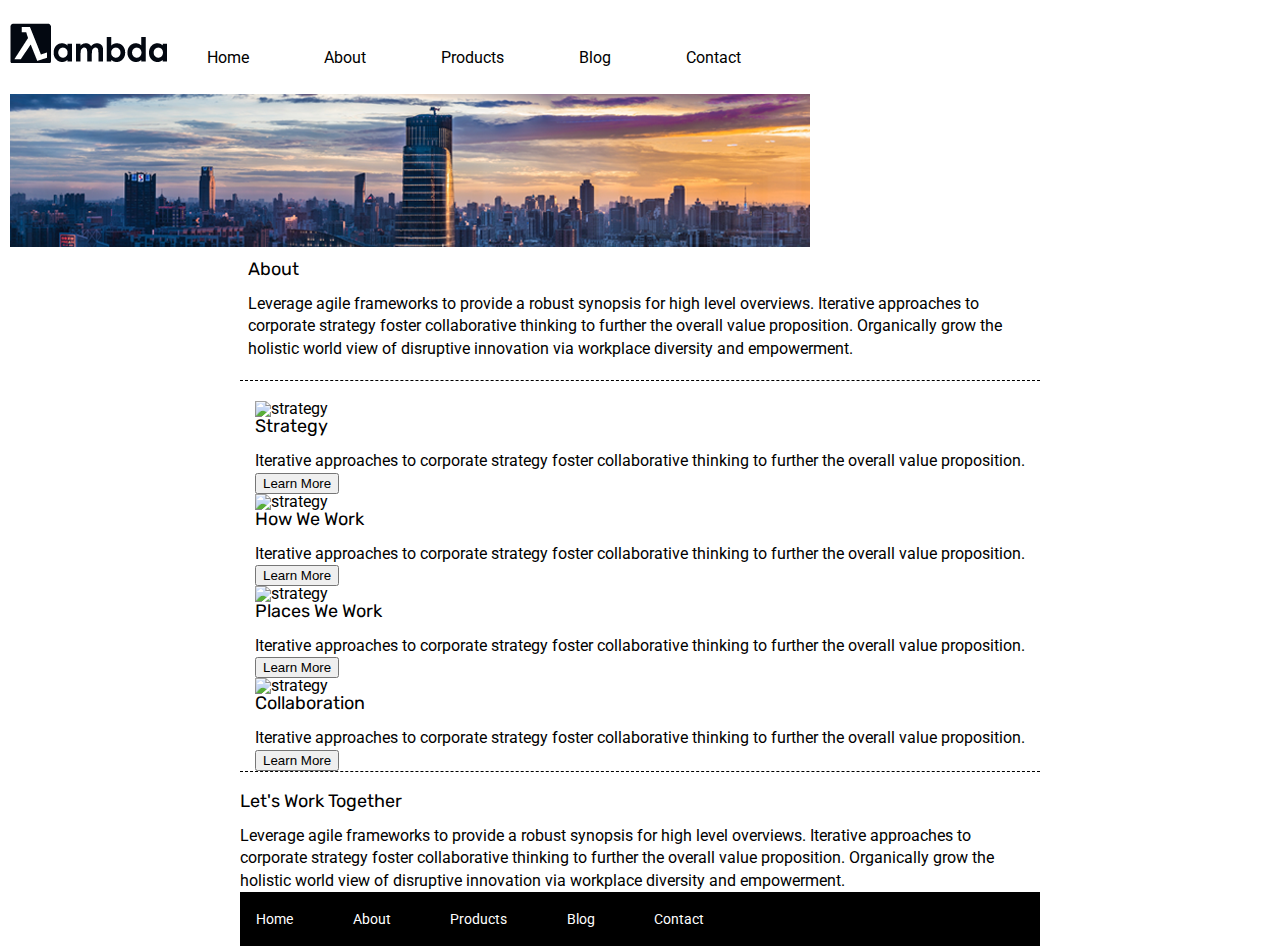
==== about.html @ 2412a437 "Just uploading whatever I done so far and still working" ====
<!doctype html>

<html lang="en">
<head>
  <meta charset="utf-8">

  <title>Sprint Challenge - About</title>

  <link href="https://fonts.googleapis.com/css?family=Roboto|Rubik" rel="stylesheet">
  <link rel="stylesheet" href="css/index.css">
  <header>
            
      <img class="logo" src="lambda-black.png"> </a>
      <nav>
            <a href="index.html">Home</a>
            <a href="about.html">About</a>
            <a href="#">Products</a>
            <a href="#">Blog</a>
            <a href="#">Contact</a>
      </nav>
      <a href="index.html">
      <img class="logo2" src="jumbo-about.png"> </a>
       
  </header>

</head>

<body>
  <div class="container about-page">
    <section class="top-content">
      <div class="text-container1">
        <h5>About</h5>

        <p>Leverage agile frameworks to provide a robust synopsis for high level overviews. Iterative approaches to corporate 
          strategy foster collaborative thinking to further the overall value proposition. Organically grow the holistic world
          view of disruptive innovation via workplace diversity and empowerment.
        </p>
      </div>
    </section>
    <section class="middle-content">
      <div class="cards">
        <dev class="card a">

          <img src="img/about-plan.png" alt="strategy">
          
          <h5>Strategy</h5>
          
          <p>Iterative approaches to corporate strategy foster collaborative thinking to further the overall value proposition.
          </p>


          <button> Learn More</button>
        </dev>

        <dev class="card b">
          <img src="img/about-working.png" alt="strategy">
          
          <h5>How We Work</h5>
          
          <p>Iterative approaches to corporate strategy foster collaborative thinking to further the overall value proposition.
            </p>
          <button> Learn More</button>

        </dev>
        <dev class="card c">
          <img src="img/about-office.png" alt="strategy">
          
          <h5>Places We Work</h5>

          <p>Iterative approaches to corporate strategy foster collaborative thinking to further the overall value proposition.
            </p>
          <button> Learn More</button>
        </dev>
        <dev class="card d">
          <img src="img/about-meeting.png" alt="strategy">
          
          <h5>Collaboration</h5>
          
          <p>Iterative approaches to corporate strategy foster collaborative thinking to further the overall value proposition.
            </p>
          <button> Learn More</button>
        </dev>
      </div>
    </section>

        <h5>Let's Work Together</h5>

        <p>Leverage agile frameworks to provide a robust synopsis for high level overviews. Iterative approaches to corporate strategy foster collaborative thinking to further the overall value proposition. Organically grow the holistic world view of disruptive innovation via workplace diversity and empowerment.
        </p>

      <footer>
        <nav>
          <a href="index.html">Home</a>
          <a href="#">About</a>
          <a href="#">Products</a>
          <a href="#">Blog</a>
          <a href="#">Contact</a>
        </nav>
      </footer>
    </div><!-- container -->        
</body>
</html>
---- css/index.css ----
/* http://meyerweb.com/eric/tools/css/reset/ 
   v2.0 | 20110126
   License: none (public domain)
*/

html, body, div, span, applet, object, iframe,
h1, h2, h3, h4, h5, h6, p, blockquote, pre,
a, abbr, acronym, address, big, cite, code,
del, dfn, em, img, ins, kbd, q, s, samp,
small, strike, strong, sub, sup, tt, var,
b, u, i, center,
dl, dt, dd, ol, ul, li,
fieldset, form, label, legend,
table, caption, tbody, tfoot, thead, tr, th, td,
article, aside, canvas, details, embed, 
figure, figcaption, footer, header, hgroup, 
menu, nav, output, ruby, section, summary,
time, mark, audio, video {
	margin: 0;
	padding: 0;
	border: 0;
	font-size: 100%;
	font: inherit;
	vertical-align: baseline;
}
/* HTML5 display-role reset for older browsers */
article, aside, details, figcaption, figure, 
footer, header, hgroup, menu, nav, section {
	display: block;
}
body {
	line-height: 1;
}
ol, ul {
	list-style: none;
}
blockquote, q {
	quotes: none;
}
blockquote:before, blockquote:after,
q:before, q:after {
	content: '';
	content: none;
}
table {
	border-collapse: collapse;
	border-spacing: 0;
}

* {
    box-sizing: border-box;
}

html, body {
    height: 100%;
    font-family: 'Roboto', sans-serif;
}

h1, h2, h3, h4, h5 {
    font-size: 18px;
    margin-bottom: 15px;
    font-family: 'Rubik', sans-serif;
}

p {
    line-height: 1.4;
}

.container {
    width: 800px;
    margin: 0 auto;
}
.container.about-page {
    width: 800px;
    margin: 0 auto;
}

.top-content {
    display: flex;
    flex-wrap: wrap;
    justify-content: space-evenly;
    margin-bottom: 20px;
    border-bottom: 1px dashed black;
}

.top-content .text-container {
    width: 48%;
    padding: 0 1%;
    padding-bottom: 20px;  
}
.top-content .text-container1 {
    width: 100%;
    padding: 0 1%;
    padding-bottom: 20px;  
}

.middle-content {
    margin-bottom: 20px;
    border-bottom: 1px dashed black;
}

.middle-content h2 {
    padding: 0 2%;
    margin-bottom: 0;
}

.middle-content .boxes {
    display: flex;
    flex-wrap: wrap;
    justify-content: space-evenly;
}
.middle-content .cards {
    display: flex;
    flex-wrap: wrap;
    justify-content: space-evenly; */
}

.middle-content .boxes .box{
    width: 12.5%;
    height: 100px;
    background: black;
    margin: 20px 2.5%;
    color: white;
    display: flex;
    align-items: center;
    justify-content: center;
}
.middle-content .cards .card2{
    width: 20%;
    height: 50px;
    margin: 20px;
    color: white;
    display: flex;
    align-items: center;
    justify-content: center;
}
.middle-content .boxes .box.a{
    background-color:teal;

}
.middle-content .boxes .box.b{
    background-color:gold;

}
.middle-content .boxes .box.c{
    background-color:cadetblue;

}
.middle-content .boxes .box.d{
    background-color:coral;

}
.middle-content .boxes .box.e{
    background-color:crimson;

}
.middle-content .boxes .box.f{
    background-color:forestgreen;

}
.middle-content .boxes .box.g{
    background-color:darkorchid;

}
.middle-content .boxes .box.h{
    background-color:hotpink;

}
.middle-content .boxes .box.i{
    background-color:indigo;

}
.middle-content .boxes .box.j{
    background-color:dodgerblue;

}

.bottom-content {
    display: flex;
    margin: 0 2% 20px;
    justify-content: space-around;
}

.bottom-content .text-container {
    padding-right: 4%;
}

.bottom-content .text-container:last-child {
    padding-right: 0;
}

footer {
    width: 100%;
    background: black;
}

footer nav {
    width: 60%;
    display: flex;
    justify-content: space-between;
    align-items: center;
    padding: 20px 2%;
    font-size: 14px;
}

footer nav a {
    color: white;
    text-decoration: none;
}
header {
    display: inline-block;
    margin: 10px;
}

header nav {
    margin-top: 40px; 
    width: 610px;
    justify-content: space-around;
    display: inline-block;
}
header .logo2 {
    margin: 28px 0 0 0px;
}
header nav a {
    text-decoration: none;
    color: black;
    padding : 35px;
    margin-left: 1px;
}
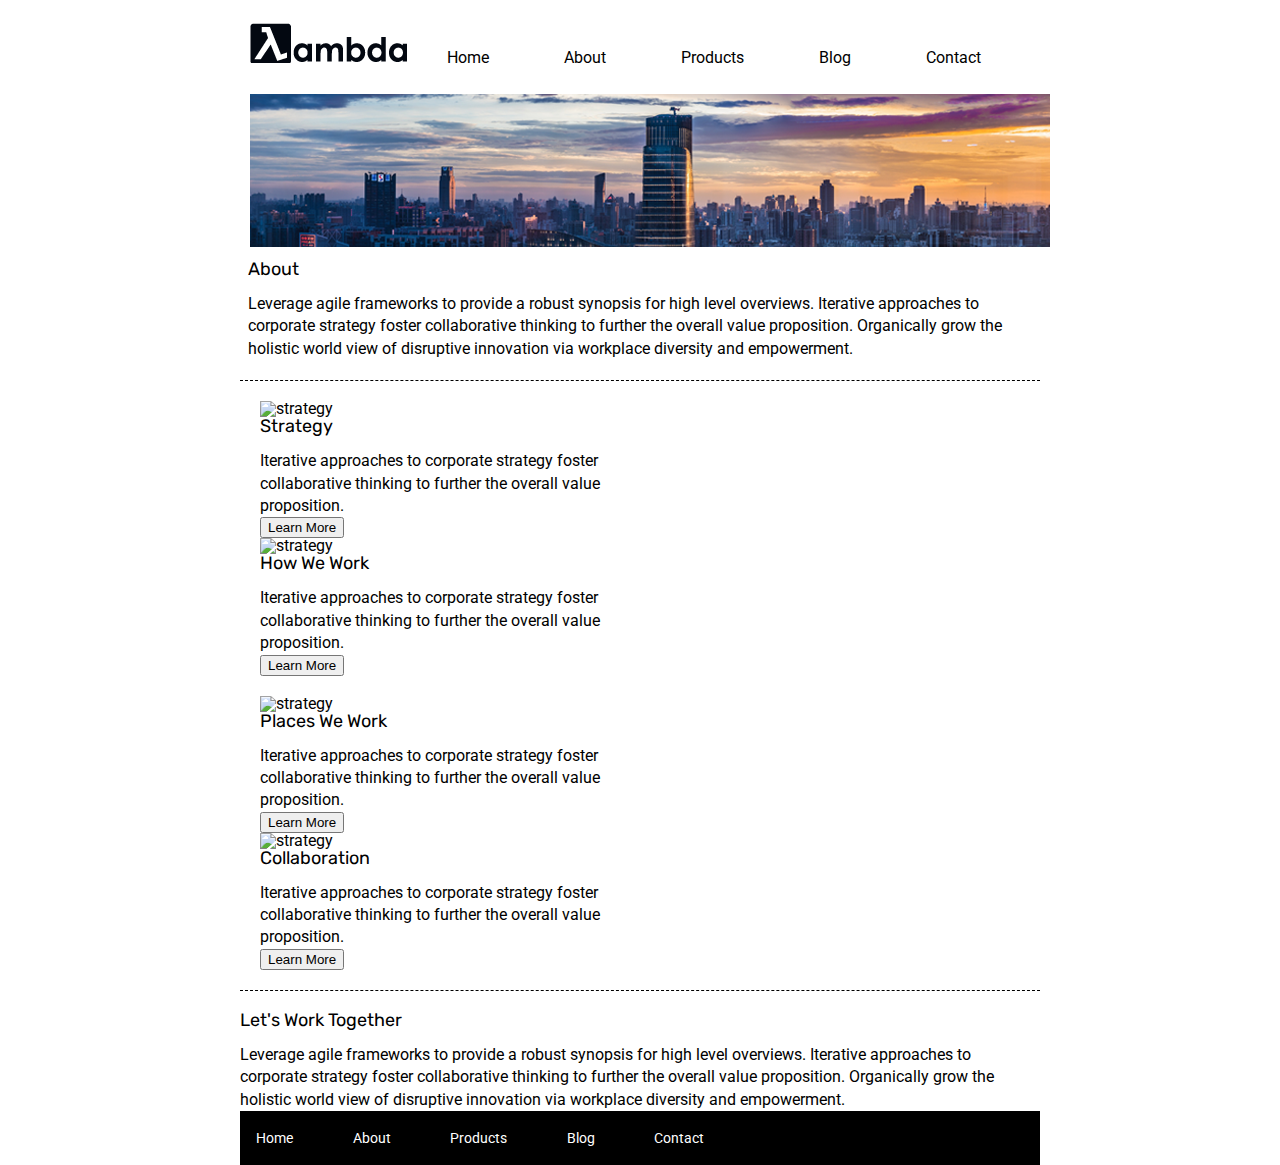
==== commit c5a95999: "little update" ====
--- a/about.html
+++ b/about.html
@@ -2,14 +2,18 @@
 
 <html lang="en">
 <head>
+  
   <meta charset="utf-8">
 
   <title>Sprint Challenge - About</title>
 
   <link href="https://fonts.googleapis.com/css?family=Roboto|Rubik" rel="stylesheet">
   <link rel="stylesheet" href="css/index.css">
-  <header>
-            
+  
+</head>   
+<body>  
+    <div class="container">
+      <header>
       <img class="logo" src="lambda-black.png"> </a>
       <nav>
             <a href="index.html">Home</a>
@@ -23,9 +27,9 @@
        
   </header>
 
-</head>
 
-<body>
+
+
   <div class="container about-page">
     <section class="top-content">
       <div class="text-container1">
@@ -39,6 +43,7 @@
     </section>
     <section class="middle-content">
       <div class="cards">
+      <div class="card2">
         <dev class="card a">
 
           <img src="img/about-plan.png" alt="strategy">
@@ -61,7 +66,9 @@
             </p>
           <button> Learn More</button>
 
-        </dev>
+          </dev>
+      </div>
+      <div class="card3">
         <dev class="card c">
           <img src="img/about-office.png" alt="strategy">
           
@@ -81,6 +88,7 @@
           <button> Learn More</button>
         </dev>
       </div>
+      </div>
     </section>
 
         <h5>Let's Work Together</h5>
@@ -97,6 +105,7 @@
           <a href="#">Contact</a>
         </nav>
       </footer>
-    </div><!-- container -->        
+    </div><!-- container -->  
+    </div>      
 </body>
 </html>--- a/css/index.css
+++ b/css/index.css
@@ -109,11 +109,6 @@
     flex-wrap: wrap;
     justify-content: space-evenly;
 }
-.middle-content .cards {
-    display: flex;
-    flex-wrap: wrap;
-    justify-content: space-evenly; */
-}
 
 .middle-content .boxes .box{
     width: 12.5%;
@@ -126,10 +121,21 @@
     justify-content: center;
 }
 .middle-content .cards .card2{
-    width: 20%;
-    height: 50px;
-    margin: 20px;
-    color: white;
+    display: flex;
+    flex-wrap: wrap;
+    /* justify-content: space-evenly; */
+    width: 50%;
+    margin: 0px 2.5%;
+    align-items: baseline ;
+    justify-content: flex-start;
+}
+.middle-content .cards .card3{
+    display: flex;
+    flex-wrap: wrap;
+    /* justify-content: space-evenly; */
+    width: 50%;
+    margin: 20px 2.5%;
+    
     display: flex;
     align-items: center;
     justify-content: center;
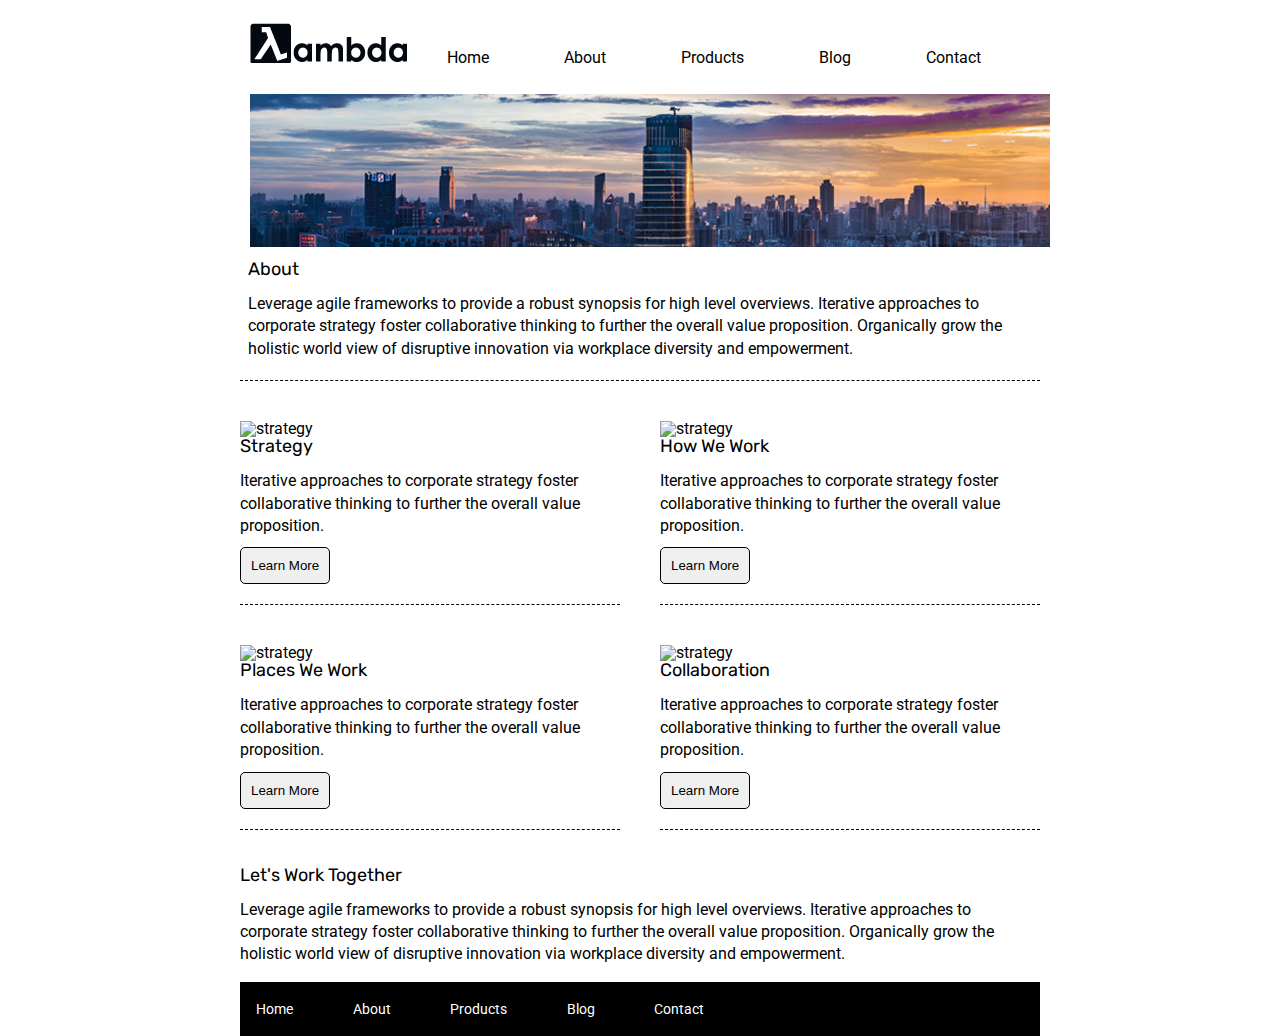
==== commit 19034f70: "All works are done" ====
--- a/about.html
+++ b/about.html
@@ -41,16 +41,16 @@
         </p>
       </div>
     </section>
-    <section class="middle-content">
+    <section class="middle-content1">
       <div class="cards">
-      <div class="card2">
+        
         <dev class="card a">
 
-          <img src="img/about-plan.png" alt="strategy">
+          <img class="services-img" src="img/about-plan.png" alt="strategy">
           
           <h5>Strategy</h5>
           
-          <p>Iterative approaches to corporate strategy foster collaborative thinking to further the overall value proposition.
+          <p class="services-text">Iterative approaches to corporate strategy foster collaborative thinking to further the overall value proposition.
           </p>
 
 
@@ -58,7 +58,7 @@
         </dev>
 
         <dev class="card b">
-          <img src="img/about-working.png" alt="strategy">
+          <img class="services-img" src="img/about-working.png" alt="strategy">
           
           <h5>How We Work</h5>
           
@@ -67,35 +67,37 @@
           <button> Learn More</button>
 
           </dev>
-      </div>
-      <div class="card3">
+      
+      
         <dev class="card c">
-          <img src="img/about-office.png" alt="strategy">
+          <img class="services-img" src="img/about-office.png" alt="strategy">
           
           <h5>Places We Work</h5>
 
-          <p>Iterative approaches to corporate strategy foster collaborative thinking to further the overall value proposition.
+          <p class="services-text">Iterative approaches to corporate strategy foster collaborative thinking to further the overall value proposition.
             </p>
           <button> Learn More</button>
         </dev>
+
         <dev class="card d">
-          <img src="img/about-meeting.png" alt="strategy">
+          <img  class="services-img"src="img/about-meeting.png" alt="strategy">
           
           <h5>Collaboration</h5>
           
-          <p>Iterative approaches to corporate strategy foster collaborative thinking to further the overall value proposition.
+          <p class="services-text">Iterative approaches to corporate strategy foster collaborative thinking to further the overall value proposition.
             </p>
           <button> Learn More</button>
         </dev>
       </div>
-      </div>
     </section>
+    
+    <dev class="foot">
 
         <h5>Let's Work Together</h5>
 
-        <p>Leverage agile frameworks to provide a robust synopsis for high level overviews. Iterative approaches to corporate strategy foster collaborative thinking to further the overall value proposition. Organically grow the holistic world view of disruptive innovation via workplace diversity and empowerment.
+        <p class="services-text">Leverage agile frameworks to provide a robust synopsis for high level overviews. Iterative approaches to corporate strategy foster collaborative thinking to further the overall value proposition. Organically grow the holistic world view of disruptive innovation via workplace diversity and empowerment.
         </p>
-
+      </dev>
       <footer>
         <nav>
           <a href="index.html">Home</a>
--- a/css/index.css
+++ b/css/index.css
@@ -120,26 +120,55 @@
     align-items: center;
     justify-content: center;
 }
-.middle-content .cards .card2{
+.middle-content1 .cards{
     display: flex;
     flex-wrap: wrap;
-    /* justify-content: space-evenly; */
-    width: 50%;
-    margin: 0px 2.5%;
-    align-items: baseline ;
-    justify-content: flex-start;
-}
-.middle-content .cards .card3{
-    display: flex;
-    flex-wrap: wrap;
-    /* justify-content: space-evenly; */
-    width: 50%;
-    margin: 20px 2.5%;
+    justify-content: space-between;
+}
+ 
+.middle-content1 .cards .card{
+    padding 20px;
+    width: 400px;
+    margin: 20px 0;
     
-    display: flex;
-    align-items: center;
-    justify-content: center;
-}
+}
+.middle-content1 .cards .card.a{
+    display: inline-block;
+    width: 380px;
+    border-bottom: 1px dashed black;
+    margin-bottom: 20px;
+    padding-bottom: 20px;
+}
+.middle-content1 .cards .card.b{
+    display: inline-block;
+    width: 380px;
+    border-bottom: 1px dashed black;
+    margin-bottom: 20px;
+    padding-bottom: 20px;
+}
+.middle-content1 .cards .card.c{
+    display: inline-block;
+    width: 380px;
+    border-bottom: 1px dashed black;
+    margin-bottom: 20px;
+    padding-bottom: 20px;
+}
+.middle-content1 .cards .card.d{
+    display: inline-block;
+    width: 380px;
+    border-bottom: 1px dashed black;
+    margin-bottom: 20px;
+    padding-bottom: 20px;
+}
+
+.middle-content1 .card button {
+    padding: 10px;
+    margin-top: 10px;
+    cursor: pointer;
+    border-radius: 5px;
+    border: 1px solid black;
+}
+
 .middle-content .boxes .box.a{
     background-color:teal;
 
@@ -233,5 +262,9 @@
     padding : 35px;
     margin-left: 1px;
 }
-
-
+.foot{
+    margin: 30px;
+
+}
+
+
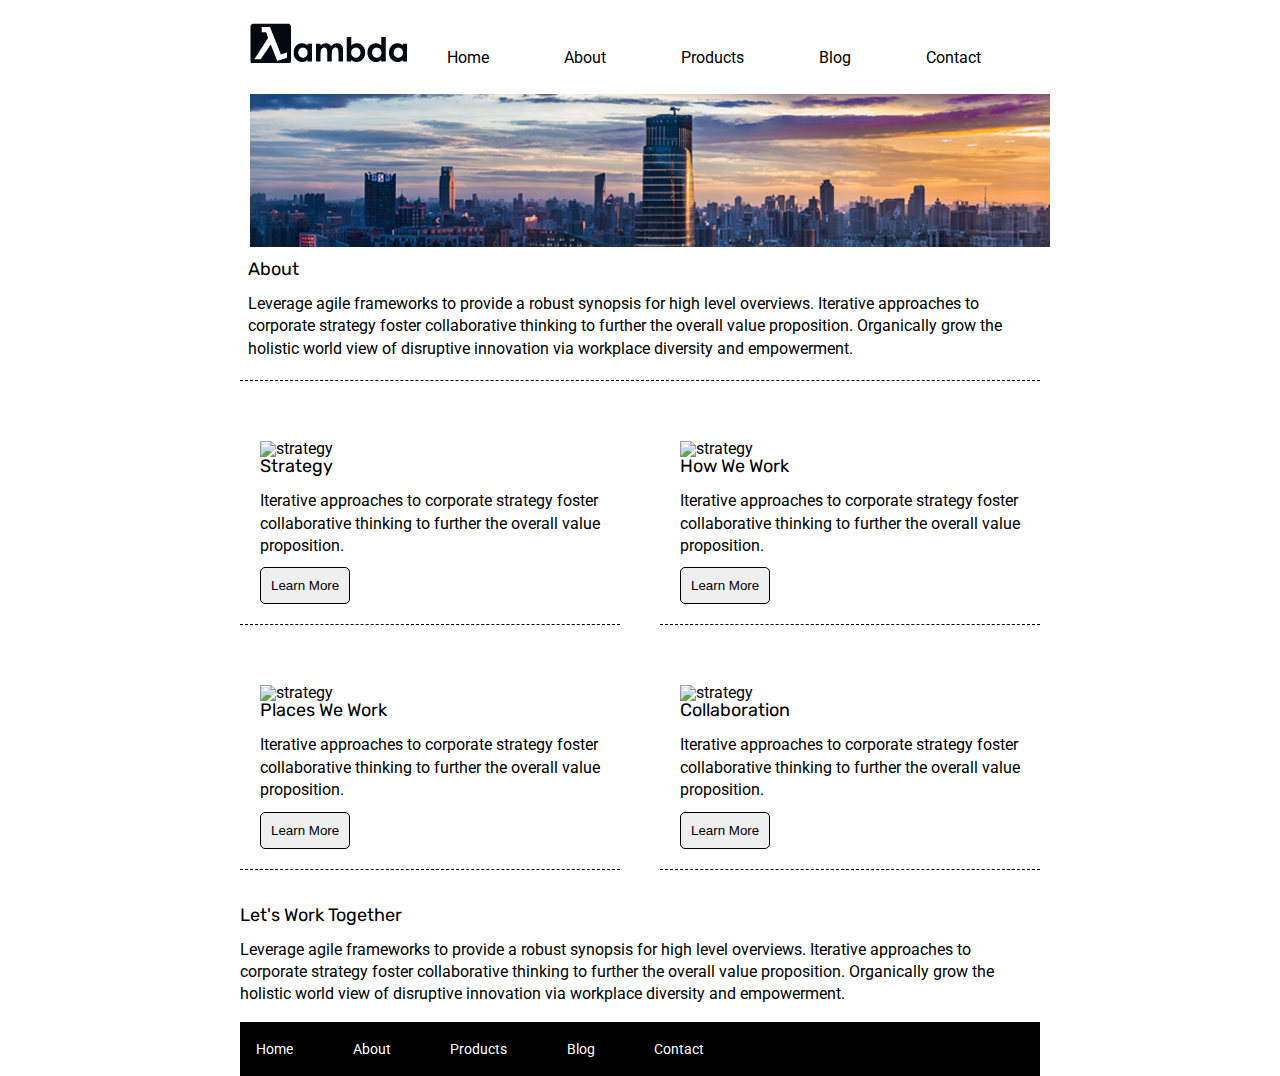
==== commit b34387be: "some extra work for blog and contact button" ====
--- a/about.html
+++ b/about.html
@@ -18,9 +18,9 @@
       <nav>
             <a href="index.html">Home</a>
             <a href="about.html">About</a>
-            <a href="#">Products</a>
-            <a href="#">Blog</a>
-            <a href="#">Contact</a>
+            <a href="My-collection.HTML">Products</a>
+            <a href="homepage">Blog</a>
+            <a href="myself">Contact</a>
       </nav>
       <a href="index.html">
       <img class="logo2" src="jumbo-about.png"> </a>
@@ -90,7 +90,7 @@
         </dev>
       </div>
     </section>
-    
+
     <dev class="foot">
 
         <h5>Let's Work Together</h5>
--- a/css/index.css
+++ b/css/index.css
@@ -127,7 +127,7 @@
 }
  
 .middle-content1 .cards .card{
-    padding 20px;
+    padding: 20px;
     width: 400px;
     margin: 20px 0;
     
